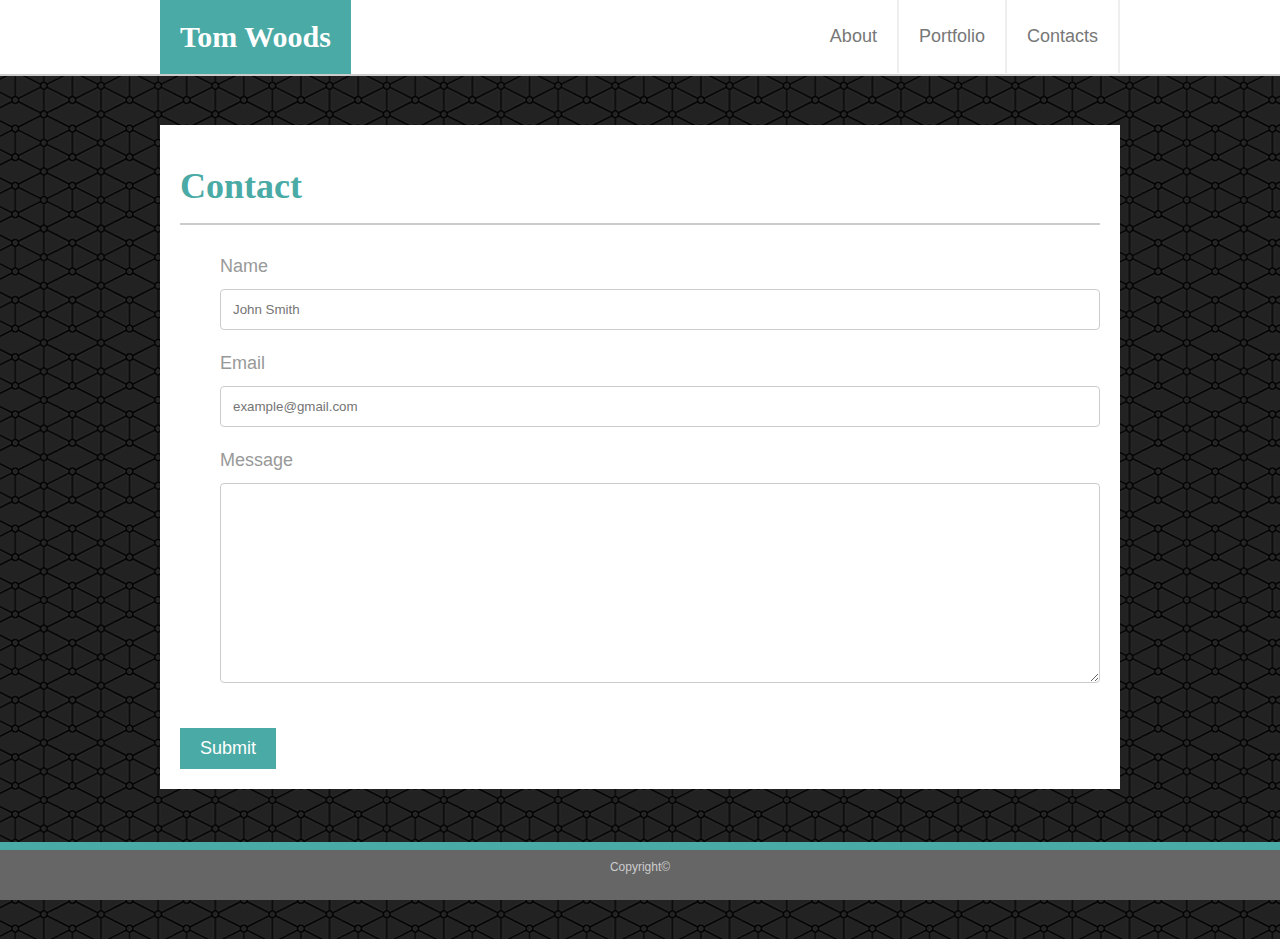
==== contact.html @ d45177b4 "initial upload" ====
<!DOCTYPE html>
<html lang="en-us">
<head>
	<meta charset="UTF-8" name="viewport" content="width=device-width">
    <title>Contact | Tom Woods</title>
    <link rel="stylesheet" type="text/css" href="assets/css/style.css">
</head>
<body>

	<div class="header">
        <div class="navigation">
            <div>
                <a href="index.html" id="headerLeft">Tom Woods</a>
            </div>  
            <div>
                <a href="contact.html" class="headerRight">Contacts</a>
                <a href="portfolio.html" class="headerRight">Portfolio</a>
                <a href="index.html" class="headerRight">About</a>
            </div>
        </div>  
    </div>
    
    <div class="mainContent">
        <h1>Contact</h1>
            <form id="contact-me">
                <ul>
                    <li class="listStyle">
                    <label for="name">Name</label>
                    <input type="text" id="name" name="name" placeholder="John Smith" required="required">
                    </li>
                    <li class="listStyle">
                    <label for="email">Email</label>
                    <input type="text" id="email" name="email" placeholder="example@gmail.com" required="required">
                    </li>
                    <li class="listStyle">
                    <label for="subject">Message</label>
                    <textarea id="subject" name="subject" style="height:200px" required="required"></textarea>
                    </li> 
                </ul>
                <input type="submit"> 
            </form>
    </div>
    
    <footer class="footer">Copyright©</footer>

</body>
</html>
---- assets/css/style.css ----
body {
	color: #777777;
	font-family: Arial, "Helvetica Neue", Helvetica, sans-serif;
	font-size: 18px;
	line-height: 34px;
	background: url("../images/connectwork.png");
}
h1{
	color: #4aaaa5;
	font-family: Georgia, Times, "Times New Roman", serif;
	font-weight: 700;
}

.header{
	position: fixed;
	z-index: 99;
	width: 100%;
	margin: auto;
	margin-bottom: 18px;
	margin-left: 0px;
	margin-right: 0px;
	overflow: auto;
	color: #ffffff;
	background: #ffffff;
	border-bottom: 2px solid #cccccc;
	top: 0;
	left: 0;
	right: 0;
}
.navigation{
	position: relative;
	margin: auto;
	z-index: 99;
	width: 100%;
	max-width: 960px;
	left: 0;
	right: 0;
}
.mainContent{
	clear: both;
	margin: auto;
	width: 100%;
	max-width: 960px;
	color: #999;
	background: #ffffff;
	top: 100px;
	left: 0;
	right: 0;
	box-sizing: border-box;
	padding: 20px;
	margin-bottom: 150px;
	margin-top: 125px;
	overflow: auto;
}
.mainContent h1{
	background: #ffffff;
	padding-bottom: 20px;
	border-bottom: 2px solid #cccccc;
	font-family: Georgia, Times, "Times New Roman", serif;
	font-weight: 700;
	color: #4aaaa5;
}
.mainContent p{
	font-family: Arial, "Helvetica Neue", Helvetica, sans-serif;
	font-size: 18px;
	line-height: 34px;
	color: #777777;
}

#myImage{
	float: left;
	size: 200px;
	margin-top: 10px;
  	margin-right: 25px;
}

#headerLeft{
	font-family: Georgia, Times, "Times New Roman", serif;
	font-size: 30px;
	font-weight: bold;
	color: #ffffff;
	text-align: center;
	text-decoration: none;
	float: left;
	padding: 20px;
	color: #ffffff;
	background: #4aaaa5;
}
.headerRight{
	color: #999;
	text-align: center;
	text-decoration: none;
	float: right;
	padding: 20px;
	padding-top: 35px;
	padding-bottom: 35px;
	line-height: 3px;
	border-right: 2px solid #efefef;
}
.headerRight:hover{
	background: #4aaaa5;
	color: #ffffff;
}
.listStyle{
	list-style-type: none;
}

.centered {
    position: absolute;
    bottom: 0;
	left: 50%;
	height: 60px;
	background: #4aaaa5;
    transform: translate(-50%,-25%);
}

a:link, a:visited{
	color: #777777;
	text-decoration: none;
}

.mainContent p{
	margin-top: 0;
}

.portfolioContainer {
	position: relative;
	float: left;
	width: 275px;
	margin: 20px;
	overflow: auto;
}

.portfolioContainer img{
	height: 200px;
	width: 300px;
}

.portfolioWrapper{
	overflow: auto;
}

.portfolioContainer p {
	position: absolute;
	bottom: 20px;
	width: 100%;
	padding-top: 20px;
	padding-bottom: 20px;
	margin-bottom: 0;
	line-height: 30px;
	color: #ffffff;
	text-align: center;
	background: #4aaaa5;
	border-bottom: 0;
	font-family: Georgia, Times, "Times New Roman", serif;
}

input[type=text], select, textarea {
    width: 100%;
    padding: 12px;
    border: 1px solid #ccc;
    border-radius: 4px;
    box-sizing: border-box;
    margin-top: 6px;
    margin-bottom: 16px;
    resize: vertical;
}

input[type=submit]{
	color: #ffffff;
	background: #4aaaa5;
	padding: 10px 20px 10px 20px;
    font-size: 18px;
    border: 0 none;
}

footer {
	clear: both;
	position: fixed;
	width: 100%;
	bottom: 0;
	margin: auto;
	margin-bottom: 0px;
	background: #666666;
	border-top: 8px solid #4aaaa5;
	left: 0;
	right: 0;
	color: #cccccc;
	text-align: center;
	height: 50px;
	font-size: 12px;
}

@media only screen and (max-width: 640px) {
    #myImage{
		width: 100%;
		margin-top: 10px;
	}	
	.header{
	width: 100%;
	margin: auto;
	margin-bottom: 18px;
	margin-left: 0px;
	margin-right: 0px;
	color: #ffffff;
	background: #ffffff;
	border-bottom: 2px solid #cccccc;
	top: 0;
	left: 0;
	right: 0;
		overflow:visible;

}
	.navigation{
	margin: auto;
	clear: both;
/* 	z-index: 99; */
	width: 100%;
	left: 0;
	right: 0;
}
	#divHeaderLeft{
		transform: translate(25%,-25%);
	float: none;

	}
	#divHeaderRight{
	transform: translate(-25%,-25%);
	clear: both;
	color: #999;
	text-align: center;
	line-height: 3px;
	border-right: 2px solid #efefef;
	margin: auto;
}
    
    
}
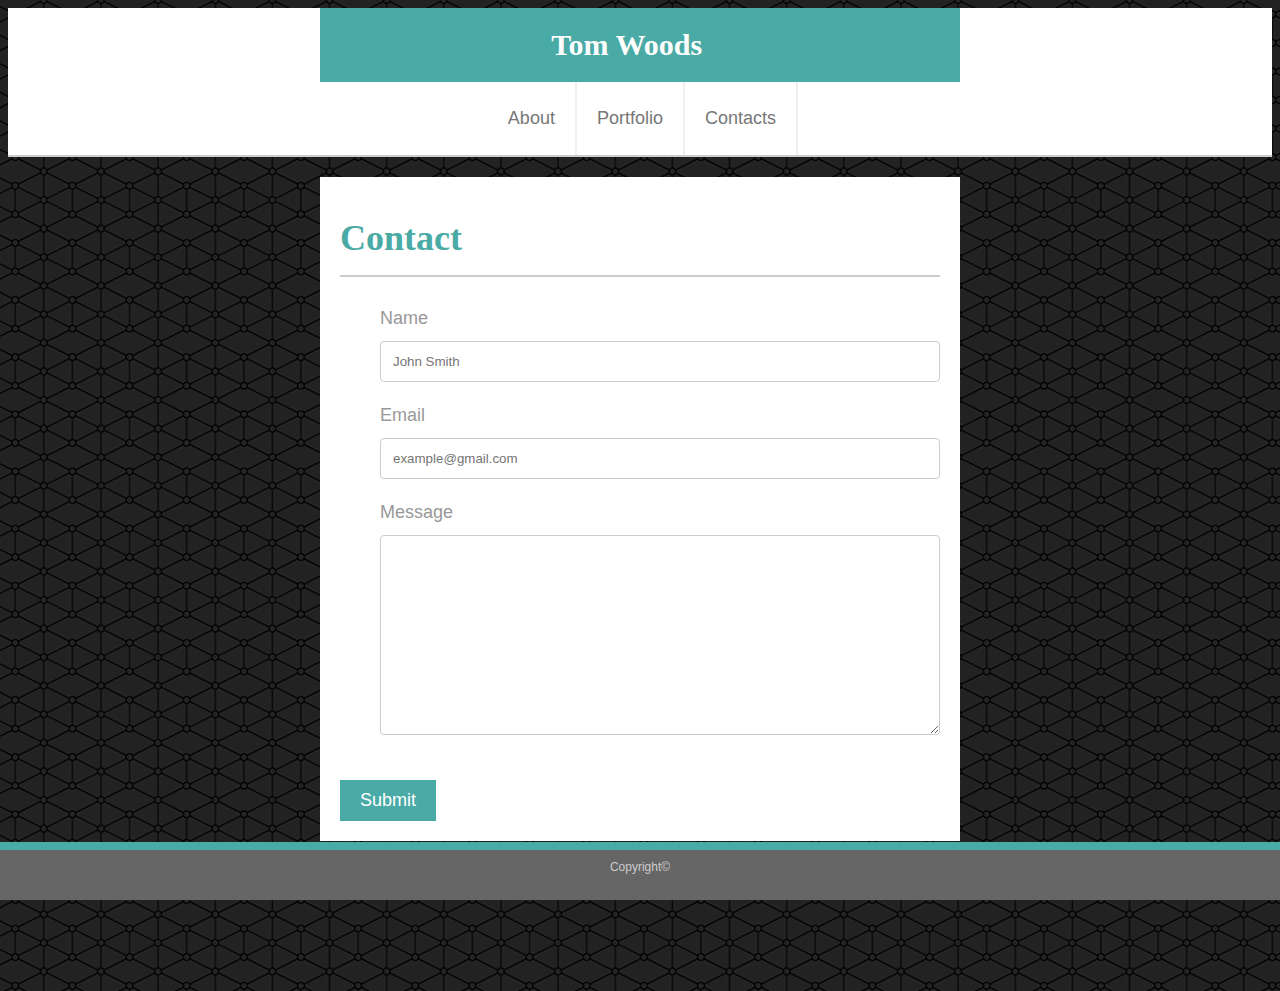
==== commit d976f210: "ready to submit" ====
--- a/contact.html
+++ b/contact.html
@@ -1,7 +1,8 @@
 <!DOCTYPE html>
 <html lang="en-us">
 <head>
-	<meta charset="UTF-8" name="viewport" content="width=device-width">
+	<meta charset="UTF-8">
+	<meta name="viewport" content="width=device-width">
     <title>Contact | Tom Woods</title>
     <link rel="stylesheet" type="text/css" href="assets/css/style.css">
 </head>
@@ -9,15 +10,17 @@
 
 	<div class="header">
         <div class="navigation">
-            <div>
+            <div id="divHeaderLeft">
                 <a href="index.html" id="headerLeft">Tom Woods</a>
             </div>  
-            <div>
+            <div id="divHeaderRight">
+	            <span>
                 <a href="contact.html" class="headerRight">Contacts</a>
                 <a href="portfolio.html" class="headerRight">Portfolio</a>
                 <a href="index.html" class="headerRight">About</a>
+	            </span>
             </div>
-        </div>  
+        </div>
     </div>
     
     <div class="mainContent">
--- a/assets/css/style.css
+++ b/assets/css/style.css
@@ -191,48 +191,84 @@
 	font-size: 12px;
 }
 
-@media only screen and (max-width: 640px) {
+@media only screen and (max-width: 980px) {
+
+	.navigation{
+		max-width: 980px; 
+		
+	}
+	.mainContent{
+		max-width: 980px;
+		
+	}
+}
+
+@media only screen and (max-width: 768px) {
+	.navigation{
+		max-width: 768px; 
+	}
+	.mainContent{
+		max-width: 768px;
+	}
+}
+
+
+@media only screen and (min-width: 640px) {
     #myImage{
 		width: 100%;
 		margin-top: 10px;
 	}	
 	.header{
-	width: 100%;
-	margin: auto;
-	margin-bottom: 18px;
-	margin-left: 0px;
-	margin-right: 0px;
-	color: #ffffff;
-	background: #ffffff;
-	border-bottom: 2px solid #cccccc;
-	top: 0;
-	left: 0;
-	right: 0;
-		overflow:visible;
-
-}
+		width: 100%;
+		position: static;
+		color: #ffffff;
+		background: #ffffff;
+		border-bottom: 2px solid #cccccc;
+/*
+		top: 0;
+		left: 0;
+		right: 0;
+*/
+/* 		overflow:visible; */
+		margin: auto;
+	}
 	.navigation{
-	margin: auto;
-	clear: both;
-/* 	z-index: 99; */
-	width: 100%;
-	left: 0;
-	right: 0;
-}
+		margin: auto;
+		clear: both;
+		max-width: 640px;
+		width: 100%;
+			background: #4aaaa5;
+
+	}
+	.mainContent{
+		max-width: 640px;
+		margin-top: 20px;
+	}
 	#divHeaderLeft{
-		transform: translate(25%,-25%);
-	float: none;
+		transform: translate(33%,-33%);
+		float: none;
 
 	}
 	#divHeaderRight{
-	transform: translate(-25%,-25%);
-	clear: both;
-	color: #999;
-	text-align: center;
-	line-height: 3px;
-	border-right: 2px solid #efefef;
-	margin: auto;
-}
+		transform: translate(-25%,-25%);
+		clear: both;
+		color: #999;
+		text-align: center;
+		line-height: 3px;
+		border-right: 2px solid #efefef;
+		margin: auto;
+	}
+	.portfolioContainer {
+		position: relative;
+		float: left;
+		width: 100%;
+		margin: 20px;
+		overflow: auto;
+	}
+	.portfolioContainer img{
+		width: 100%;
+		height: 100%;
+	}
     
     
 }